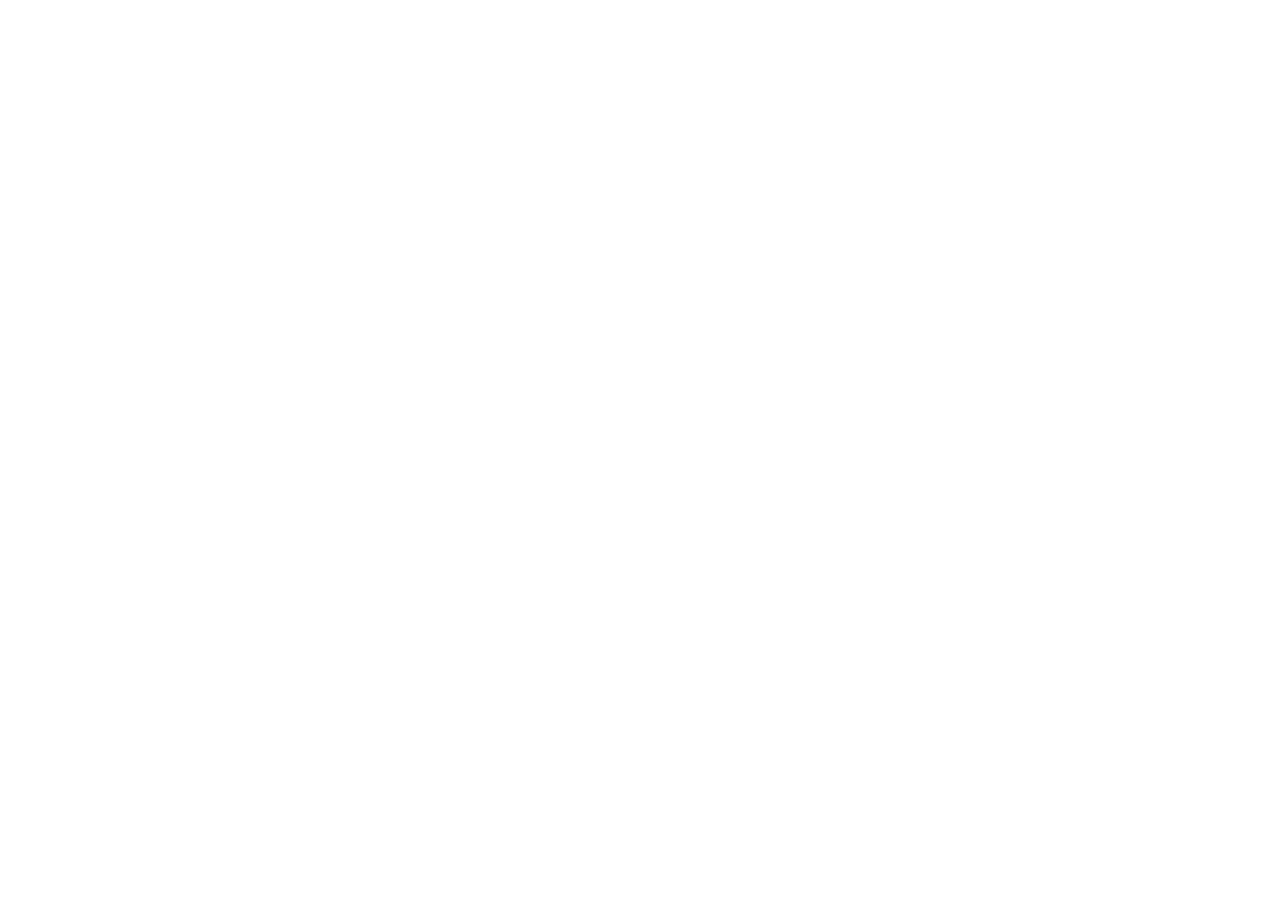
==== index.html @ d96046dc "first commit" ====
<!DOCTYPE html>
<html lang="en">
<head>
  <meta charset="UTF-8">
  <meta name="viewport" content="width=device-width, initial-scale=1.0"> 
  <!-- displays site properly based on user's device -->
  <link rel="icon" type="image/png" sizes="32x32" href="./images/favicon-32x32.png">
  
  
  <title>Frontend Mentor | Calculator app</title>
</head>
<body>

  
  
  <!-- <div class="attribution">
    Challenge by <a href="https://www.frontendmentor.io?ref=challenge" target="_blank">Frontend Mentor</a>. 
    Coded by <a href="#">Chiemerie Ozoemena</a>.
  </div> -->

  
</body>
</html>
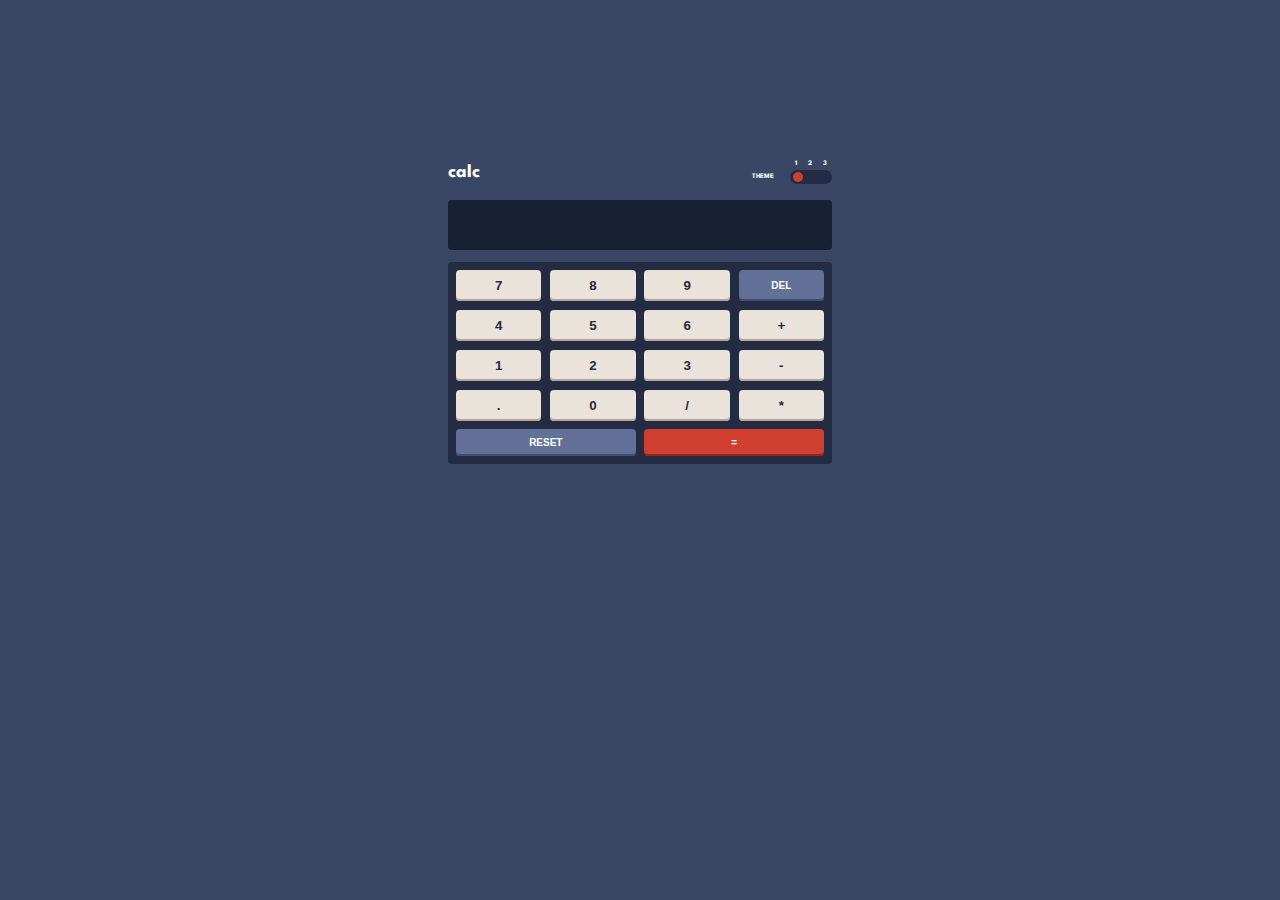
==== commit b99682a0: "first commit" ====
--- a/index.html
+++ b/index.html
@@ -1,23 +1,68 @@
-<!DOCTYPE html>
 <html lang="en">
 <head>
-  <meta charset="UTF-8">
-  <meta name="viewport" content="width=device-width, initial-scale=1.0"> 
-  <!-- displays site properly based on user's device -->
-  <link rel="icon" type="image/png" sizes="32x32" href="./images/favicon-32x32.png">
-  
-  
-  <title>Frontend Mentor | Calculator app</title>
+    <meta charset="UTF-8">
+    <meta http-equiv="X-UA-Compatible" content="IE=edge">
+    <meta name="viewport" content="width=device-width, initial-scale=1.0">
+    <title>Frontend Mentor | Calculator app</title>
+    <link rel="stylesheet" href="calculator/style.css">
 </head>
-<body>
+<body class="first-theme">
+    <main class="main">
+        <header class="header">
+          <h3 class="logo">calc</h3>
+          <div class="header__flex">
+            <span class="theme__text">THEME</span>
+            <div class="toggle__container">
+              <div class="toggle__number">
+                <span>1</span>
+                <span>2</span>
+                <span>3</span>
+              </div>
+              <div class="toggle">
+                <input type="checkbox" class="checkbox">
+                <label for="checkbox" class="label">
+                  <div class="ball show-ball theme-1" data-theme="first-theme"></div>
+                  <div class="ball theme-2" data-theme="second-theme"></div>
+                  <div class="ball theme-3" data-theme="third-theme"></div>
+                </label>
+              </div>
+            </div>
+          </div>
+        </header>
+    
+        <section class="output__section">
+          <div class="output"></div>
+        </section>
+    
+        <section class="input__section">
+          <div class="inputs">
+            <div class="number__buttons">
+              <button class="button button__calc">7</button>
+              <button class="button button__calc">8</button>
+              <button class="button button__calc">9</button>
+              <button class="button delete">DEL</button>
+              <button class="button button__calc">4</button>
+              <button class="button button__calc">5</button>
+              <button class="button button__calc">6</button>
+              <button class="button button__calcs add">+</button>
+              <button class="button button__calc">1</button>
+              <button class="button button__calc">2</button>
+              <button class="button button__calc">3</button>
+              <button class="button button__calcs minus">-</button>
+              <button class="button button__calc">.</button>
+              <button class="button button__calc ">0</button>
+              <button class="button button__calcs divide">/</button>
+              <button class="button button__calcs multiply">*</button>
+            </div>
+    
+            <div class="operation__buttons">
+              <button class="button button__operation reset">RESET</button>
+              <button class="button button__operation equal">=</button>
+            </div>
+          </div>
+        </section>
+      </main>
 
-  
-  
-  <!-- <div class="attribution">
-    Challenge by <a href="https://www.frontendmentor.io?ref=challenge" target="_blank">Frontend Mentor</a>. 
-    Coded by <a href="#">Chiemerie Ozoemena</a>.
-  </div> -->
-
-  
+      <script src="calculator/script.js"></script>
 </body>
 </html>--- a/calculator/style.css
+++ b/calculator/style.css
@@ -0,0 +1,284 @@
+@import url('https://fonts.googleapis.com/css2?family=Epilogue:wght@500;700&family=Kumbh+Sans:wght@400;700&family=League+Spartan:wght@700&display=swap');
+
+:root{
+    --main-background: hsl(222, 26%, 31%);
+    --toggle-background: hsl(223, 31%, 20%);
+    --output-background: hsl(224, 36%, 15%);
+    --transition: 0.5s ease-in-out;
+    --button-reset: hsl(225, 21%, 49%);
+    --button-reset-hover: hsl(225, 21%, 59%);
+    --button-reset-shadow: hsl(224, 28%, 35%);
+    --button-equal: hsl(6, 63%, 50%);
+    --button-equal-hover: hsl(6, 63%, 60%);
+    --button-equal-shadow: hsl(6, 70%, 34%);
+    --button-background: hsl(30, 25%, 89%);
+    --button-shadow: hsl(28, 16%, 65%);
+    --number-color: hsl(223, 31%, 20%);
+    --number-color-hover: hsl(30, 25%, 100%);
+    --text-color: hsl(0, 0%, 100%);
+    --action-color: hsl(0, 0%, 100%);
+    --action-equal-color: hsl(0, 0%, 100%);
+}
+
+.first-theme{
+    --main-background: hsl(222, 26%, 31%);
+    --toggle-background: hsl(223, 31%, 20%);
+    --output-background: hsl(224, 36%, 15%);
+    --transition: 0.5s ease-in-out;
+    --button-reset: hsl(225, 21%, 49%);
+    --button-reset-hover: hsl(225, 21%, 59%);
+    --button-reset-shadow: hsl(224, 28%, 35%);
+    --button-equal: hsl(6, 63%, 50%);
+    --button-equal-hover: hsl(6, 63%, 60%);
+    --button-equal-shadow: hsl(6, 70%, 34%);
+    --button-background: hsl(30, 25%, 89%);
+    --button-shadow: hsl(28, 16%, 65%);
+    --number-color: hsl(223, 31%, 20%);
+    --number-color-hover: hsl(30, 25%, 100%);
+    --text-color: hsl(0, 0%, 100%);
+    --action-color: hsl(0, 0%, 100%);
+    --action-equal-color: hsl(0, 0%, 100%);
+}
+
+.second-theme{
+    --main-background: hsl(0, 0%, 90%);
+    --toggle-background: hsl(0, 5%, 81%);
+    --output-background: hsl(0, 0%, 93%);
+    --transition: 0.5s ease-in-out;
+    --button-reset: hsl(185, 42%, 37%);
+    --button-reset-hover: hsl(185, 42%, 47%);
+    --button-reset-shadow: hsl(185, 58%, 25%);
+    --button-equal: hsl(25, 98%, 40%);
+    --button-equal-hover: hsl(25, 98%, 50%);
+    --button-equal-shadow: hsl(25, 99%, 27%);
+    --button-background: hsl(45, 7%, 89%);
+    --button-shadow: hsl(35, 11%, 61%);
+    --number-color: hsl(60, 10%, 19%);
+    --number-color-hover: hsl(45, 7%, 99%);
+    --text-color: hsl(60, 10%, 19%);
+    --action-color: hsl(0, 0%, 100%);
+    --action-equal-color: hsl(0, 0%, 100%);
+}
+
+.third-theme{
+    --main-background: hsl(268, 75%, 9%);
+    --toggle-background: hsl(268, 71%, 12%);
+    --output-background: hsl(268, 71%, 12%);
+    --transition: 0.5s ease-in-out;
+    --button-reset: hsl(281, 89%, 26%);
+    --button-reset-hover: hsl(281, 89%, 40%);
+    --button-reset-shadow: hsl(285, 91%, 52%);
+    --button-equal: hsl(176, 100%, 44%);
+    --button-equal-hover: hsl(176, 100%, 54%);
+    --button-equal-shadow: hsl(177, 92%, 70%);
+    --button-background: hsl(268, 47%, 21%);
+    --button-shadow: hsl(290, 70%, 36%);
+    --number-color: hsl(52, 100%, 62%);
+    --number-color-hover: hsl(268, 47%, 21%);
+    --text-color: hsl(52, 100%, 62%);
+    --action-color: hsl(0, 0%, 100%);
+    --action-equal-color: hsl(268, 75%, 9%); 
+}
+
+*{
+    box-sizing: border-box;
+    margin: 0;
+    padding: 0;
+}
+
+body{
+    background-color: var(--main-background);
+    font-family: League Spartan;
+}
+
+button{
+    cursor: pointer;
+    font-weight: 700;
+}
+
+
+
+.main{
+    width: 30%;
+    margin: auto;
+    margin-top: 10rem;
+}
+
+.header{
+    display: flex;
+    justify-content: space-between;
+    align-items: center;
+    margin-bottom: 1rem;
+}
+
+.logo{
+    color: var(--text-color);
+}
+
+.header__flex{
+    display: flex;
+    /* justify-content: space-between; */
+    column-gap: 1rem;
+    align-items: center;
+}
+
+.theme__text{
+    font-size: 7px;
+    font-weight: 700;
+    color: var(--text-color);
+    margin-top: .5rem;
+}
+
+.toggle__container{
+    display: flex;
+    flex-direction: column;
+}
+
+.checkbox{
+    opacity: 0;
+}
+
+.toggle{
+    position: relative;
+    display: flex;
+    justify-content: center;
+    align-items: center;
+    width: 42px;
+    height: 14px;
+    background-color: var(--toggle-background);
+    border-radius: .5rem;
+}
+
+.label{
+    display: flex;
+    flex-direction: row;
+    column-gap: .25rem;
+}
+
+
+.ball{
+    position: relative;
+    opacity: 0;
+    left: -.35rem;
+    border-radius: 50%;
+    width: 10px;
+    height: 10px;
+    background-color: var(--button-equal);
+    cursor: pointer;
+}
+
+.show-ball{
+    opacity: 1;
+    transition: var(--transition);
+}
+
+.toggle__number{
+    display: flex;
+    justify-content: space-around;
+    width: 100%;
+    align-items: center;
+    font-size: 7px;
+    font-weight: 700;
+    margin-bottom: .2rem;
+    color: var(--text-color);
+}
+
+.output{
+    width: 100%;
+    height: 50px;
+    display: flex;
+    align-items: center;
+    justify-content: flex-end;
+    padding: 0 .5rem;
+    font-size: 1.75rem;
+    border-radius: .25rem;
+    color: var(--text-color);
+    background-color: var(--output-background);
+}
+
+.inputs{
+    display: flex;
+    flex-direction: column;
+    justify-content: center;
+    align-items: flex-start;
+    padding: .5rem;
+    margin-top: .75rem;
+    background-color: var(--toggle-background);
+    border-radius: .25rem;
+}
+
+.number__buttons{
+    width: 100%;
+    display: grid;
+    gap: .55rem;
+    grid-template-columns: repeat(4, 1fr);
+}
+
+.operation__buttons{
+    width: 100%;
+    display: grid;
+    grid-template-columns: repeat(2, 1fr);
+    gap: .55rem;
+}
+
+.button__calc, .button__operation, .button__calcs, .delete{
+    border-radius: .25rem;
+    border: none;
+}
+
+.button__calc, .button__calcs{
+    padding: .5rem;
+    color: var(--number-color);
+    background-color: var(--button-background);
+    box-shadow: 0 -2px 0px var(--button-shadow) inset;
+}
+
+.button__operation{
+    padding: .5rem;
+    margin-top: .55rem;
+    font-size: 10px;
+}
+
+.delete{
+    font-size: 10px;
+}
+
+.equal{
+    background-color: var(--button-equal);
+    color: var(--action-equal-color);
+    box-shadow: 0 -2px 0px var(--button-equal-shadow) inset;
+}
+
+.reset, .delete{
+    background-color: var(--button-reset);
+    box-shadow: 0 -2px 0px var(--button-reset-shadow) inset;
+    color: var(--action-color);
+}
+
+.reset:hover, .delete:hover{
+    background-color: var(--button-reset-hover);
+}
+
+.equal:hover{
+    background-color: var(--button-equal-hover);
+}
+
+.button__calc:hover, .button__calcs:hover{
+    background-color: var(--number-color-hover);
+}
+
+
+@media screen and (max-width: 768px) {
+    .main{
+        width: 50%;
+    }
+}
+
+
+@media screen and (max-width: 375px) {
+    .main{
+        width: 80%;
+        margin-top: 0;
+    }
+}
+
